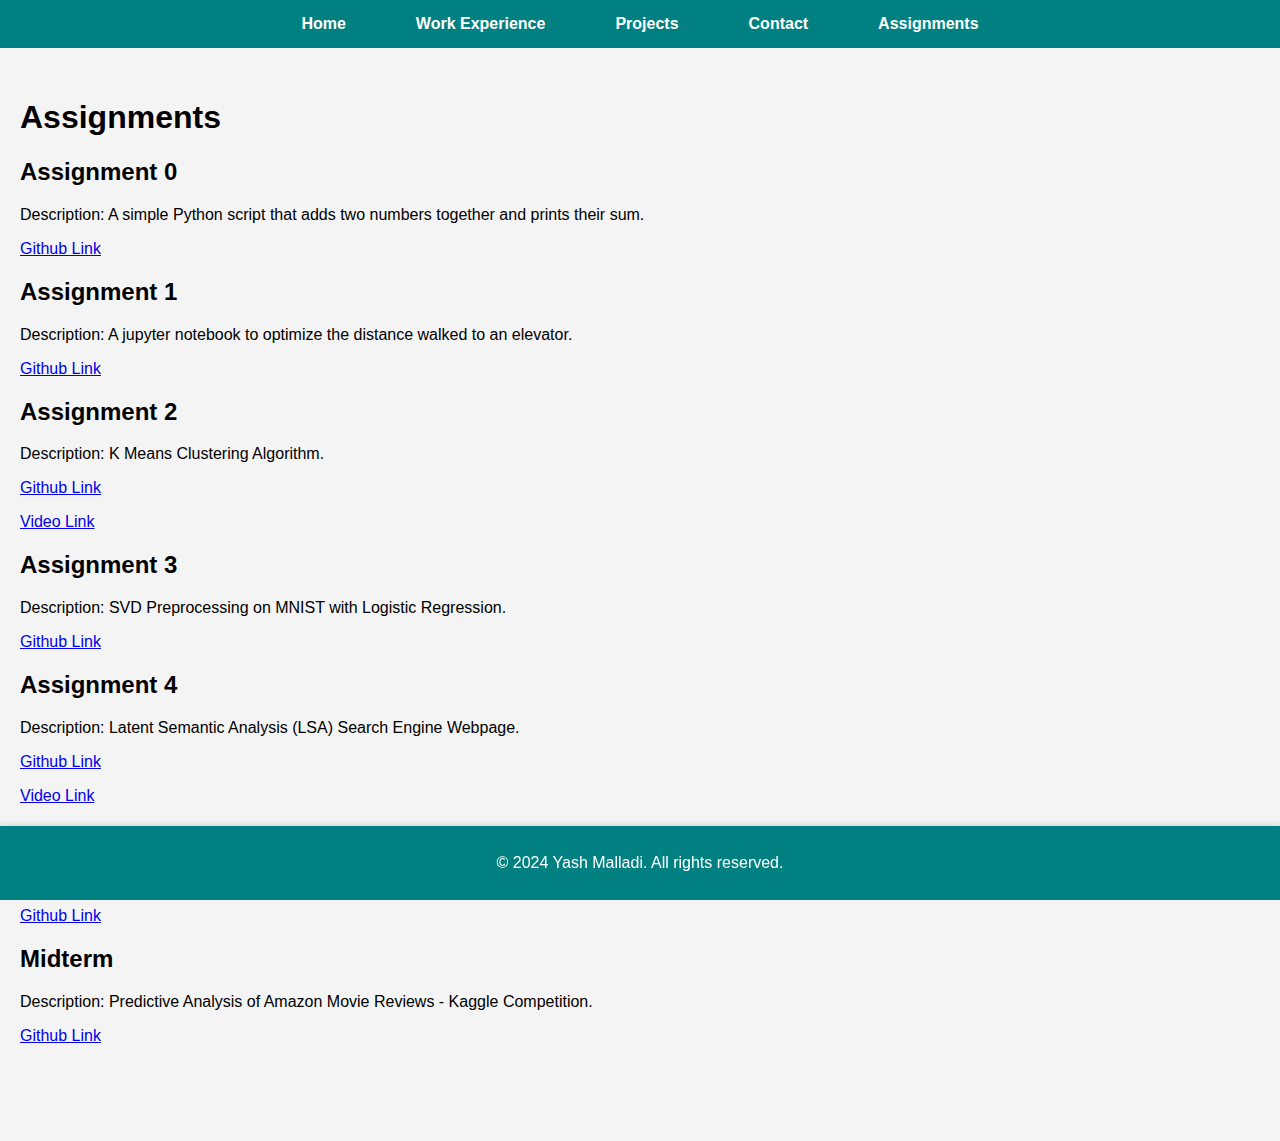
==== assignments.html @ 7f0d24d8 "Update assignments.html" ====
<!DOCTYPE html>
<html lang="en">
<head>
    <meta charset="UTF-8">
    <meta name="viewport" content="width=device-width, initial-scale=1.0">
    <title>Assignments</title>
    <link rel="stylesheet" href="styles.css">
</head>
<body>
    <header>
        <nav>
            <ul>
                <li><a href="index.html">Home</a></li>
                <li><a href="work-experience.html">Work Experience</a></li>
                <li><a href="projects.html">Projects</a></li>
                <li><a href="contact.html">Contact</a></li>
                <li><a href="assignments.html">Assignments</a></li>
            </ul>
        </nav>
    </header>
    <main>
        <section>
            <h1>Assignments</h1>
            <section id="assignment_0">
                <h2>Assignment 0</h2>
                <p>Description: A simple Python script that adds two numbers together and prints their sum.</p>
                <p><a href="https://github.com/msyd6/smalladi-assignment-0">Github Link</a></p>
            </section>
            <section id="assignment_1">
                <h2>Assignment 1</h2>
                <p>Description: A jupyter notebook to optimize the distance walked to an elevator.</p>
                <p><a href="https://github.com/msyd6/smalladi-assignment-1">Github Link</a></p>
            </section>
            <section id="assignment_2">
                <h2>Assignment 2</h2>
                <p>Description: K Means Clustering Algorithm.</p>
                <p><a href="https://github.com/msyd6/smalladi-assignment-2">Github Link</a></p>
                <p><a href="https://youtu.be/zW4foDeWn2k">Video Link</a></p>
            </section>
            <section id="assignment_3">
                <h2>Assignment 3</h2>
                <p>Description: SVD Preprocessing on MNIST with Logistic Regression.</p>
                <p><a href="https://github.com/msyd6/smalladi-assignment-3">Github Link</a></p>
                </section>
            <section id="assignment_4">
                <h2>Assignment 4</h2>
                <p>Description: Latent Semantic Analysis (LSA) Search Engine Webpage.</p>
                <p><a href="https://github.com/msyd6/smalladi-assignment-4">Github Link</a></p>
                <p><a href="https://youtu.be/O9EVMjMCVu4">Video Link</a></p>
                </section>
            <section id="assignment_5">
                <h2>Assignment 5</h2>
                <p>Description: K-Nearest Neighbors Kaggle Competition.</p>
                <p><a href="https://github.com/msyd6/smalladi-assignment-5">Github Link</a></p>
                <section id="midterm">
                <h2>Midterm</h2>
                <p>Description: Predictive Analysis of Amazon Movie Reviews - Kaggle Competition.</p>
                <p><a href="https://github.com/msyd6/smalladi-midterm-CS506">Github Link</a></p>
            <!-- Add additional assignments below -->
        </section>
    </main>
    <footer>
        <p>&copy; 2024 Yash Malladi. All rights reserved.</p>
    </footer>
</body>
</html>
---- styles.css ----
body {
    font-family: 'Helvetica Neue', Arial, sans-serif;
    margin: 0;
    padding: 0;
    padding-bottom: 50px;
    background-color: #f4f4f4; /* Light gray background */
}

/* Header styles */
header {
    background-color: #008080; /* Teal background */
    color: #ffffff;
    padding: 15px 0;
    text-align: center; /* Center the header content */
}

/* Navigation styles */
nav ul {
    list-style-type: none;
    padding: 0;
    margin: 0;
    display: flex; /* Using flexbox for navigation */
    justify-content: center; /* Center navigation items horizontally */
}

nav ul li {
    margin: 0 20px; /* Increased spacing between navigation items */
}

nav ul li a {
    color: #ffffff;
    text-decoration: none;
    font-weight: bold; /* Make font bold */
    padding: 10px 15px; /* Padding for clickable area */
}

nav ul li a:hover {
    background-color: #ffffff; /* White background on hover */
    color: #008080; /* Teal text on hover */
    border-radius: 5px; /* Rounded corners on hover */
}

/* Main content styles */
main {
    padding: 30px 20px;
    text-align: justify;
}

/* Footer styles */
footer {
    background-color: #008080; /* Teal background */
    color: #ffffff;
    text-align: center;
    padding: 12px 0;
    position: fixed;
    width: 100%;
    left: 0;
    bottom: 0;
    box-shadow: 0 -2px 5px rgba(0,0,0,0.1);
}
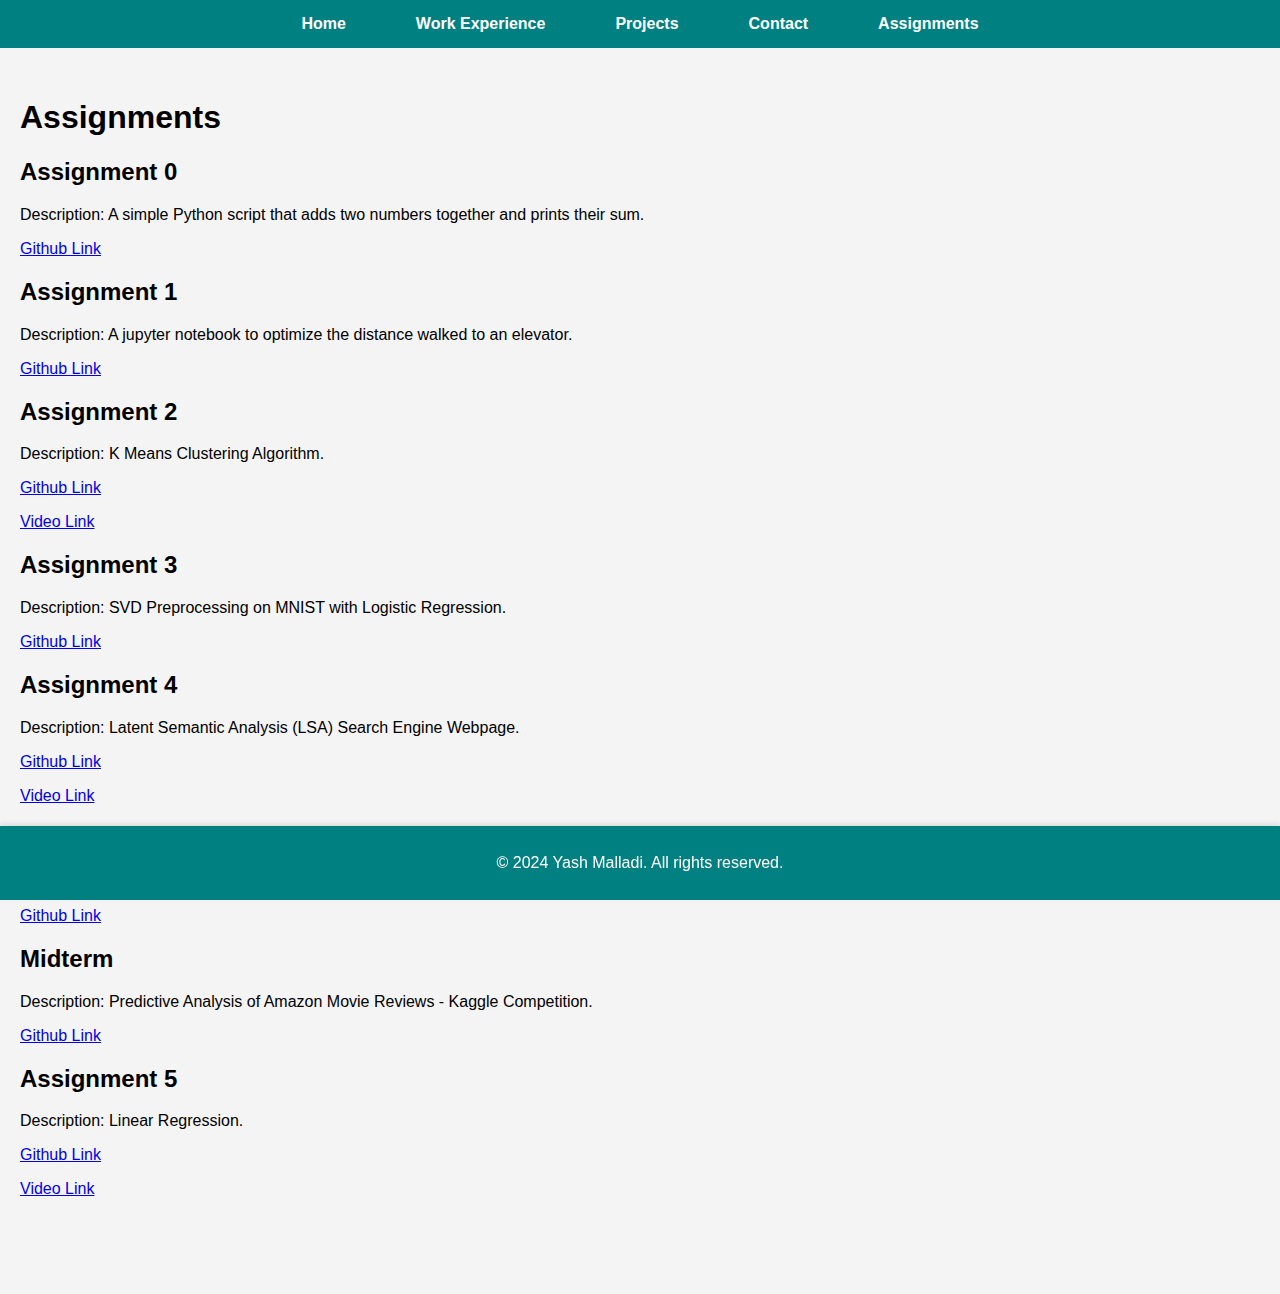
==== commit 3984aecf: "Update assignments.html" ====
--- a/assignments.html
+++ b/assignments.html
@@ -56,6 +56,11 @@
                 <h2>Midterm</h2>
                 <p>Description: Predictive Analysis of Amazon Movie Reviews - Kaggle Competition.</p>
                 <p><a href="https://github.com/msyd6/smalladi-midterm-CS506">Github Link</a></p>
+                <section id="assignment_6">
+                <h2>Assignment 5</h2>
+                <p>Description: Linear Regression.</p>
+                <p><a href="https://github.com/msyd6/smalladi-assignment-6">Github Link</a></p>
+                <p><a href="https://youtu.be/MxhuvHrSKYQ">Video Link</a></p>
             <!-- Add additional assignments below -->
         </section>
     </main>
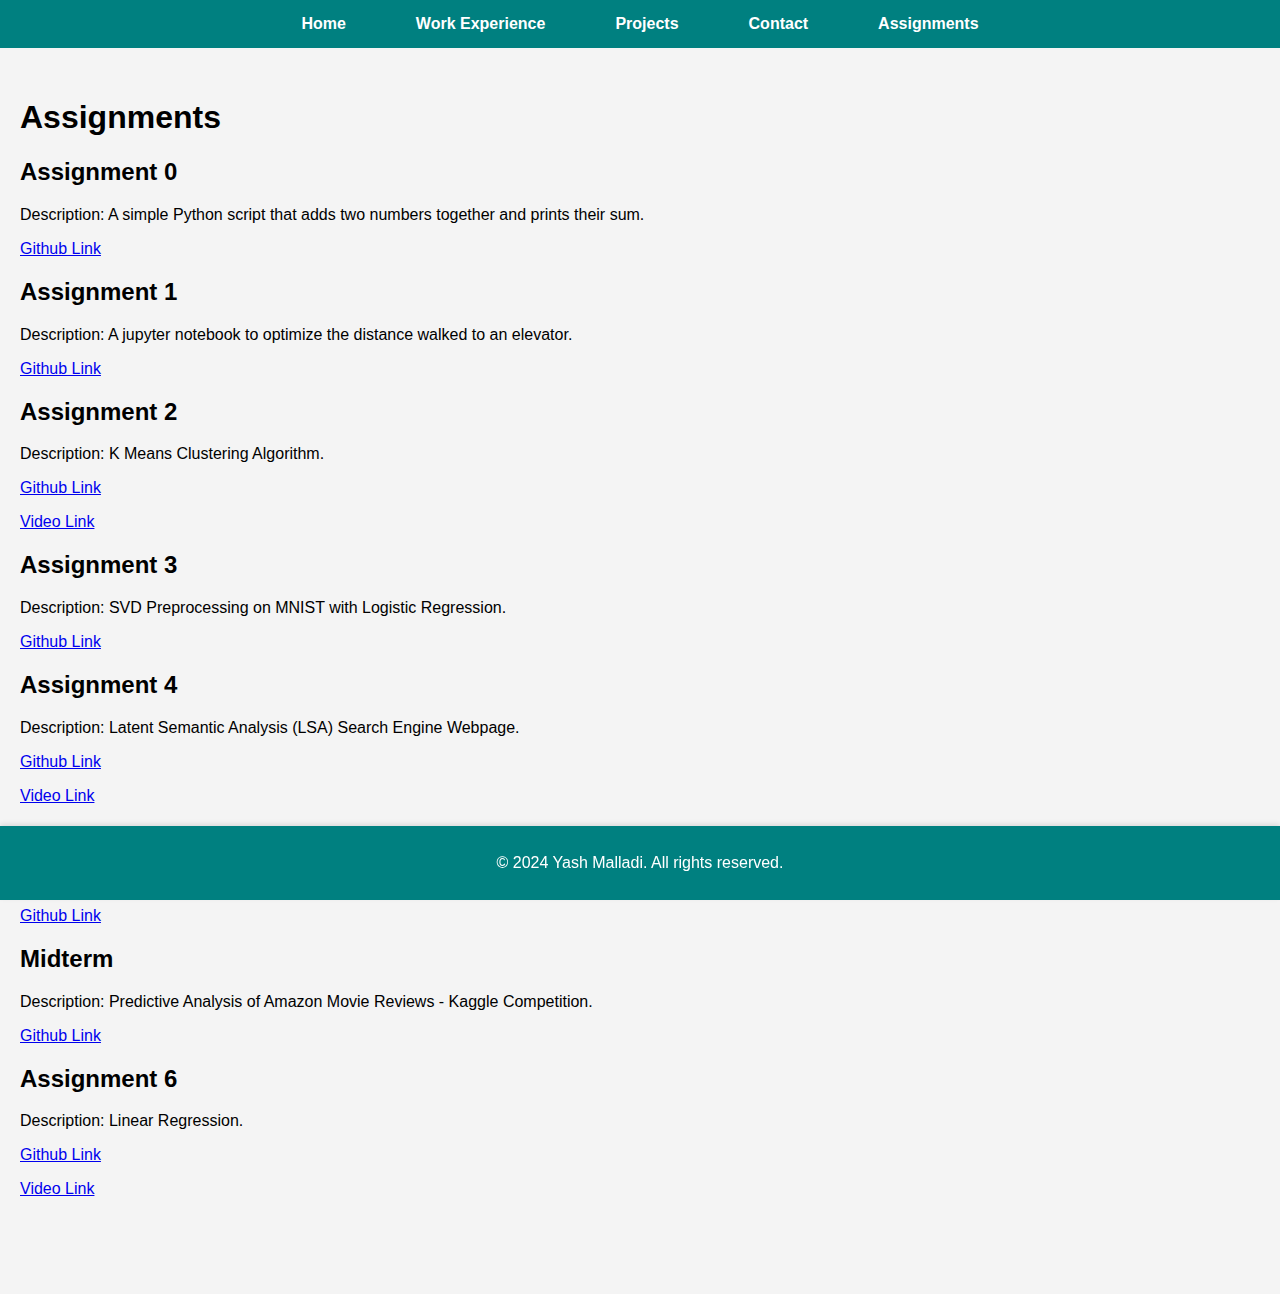
==== commit bfac829d: "Update assignments.html" ====
--- a/assignments.html
+++ b/assignments.html
@@ -57,7 +57,7 @@
                 <p>Description: Predictive Analysis of Amazon Movie Reviews - Kaggle Competition.</p>
                 <p><a href="https://github.com/msyd6/smalladi-midterm-CS506">Github Link</a></p>
                 <section id="assignment_6">
-                <h2>Assignment 5</h2>
+                <h2>Assignment 6</h2>
                 <p>Description: Linear Regression.</p>
                 <p><a href="https://github.com/msyd6/smalladi-assignment-6">Github Link</a></p>
                 <p><a href="https://youtu.be/MxhuvHrSKYQ">Video Link</a></p>
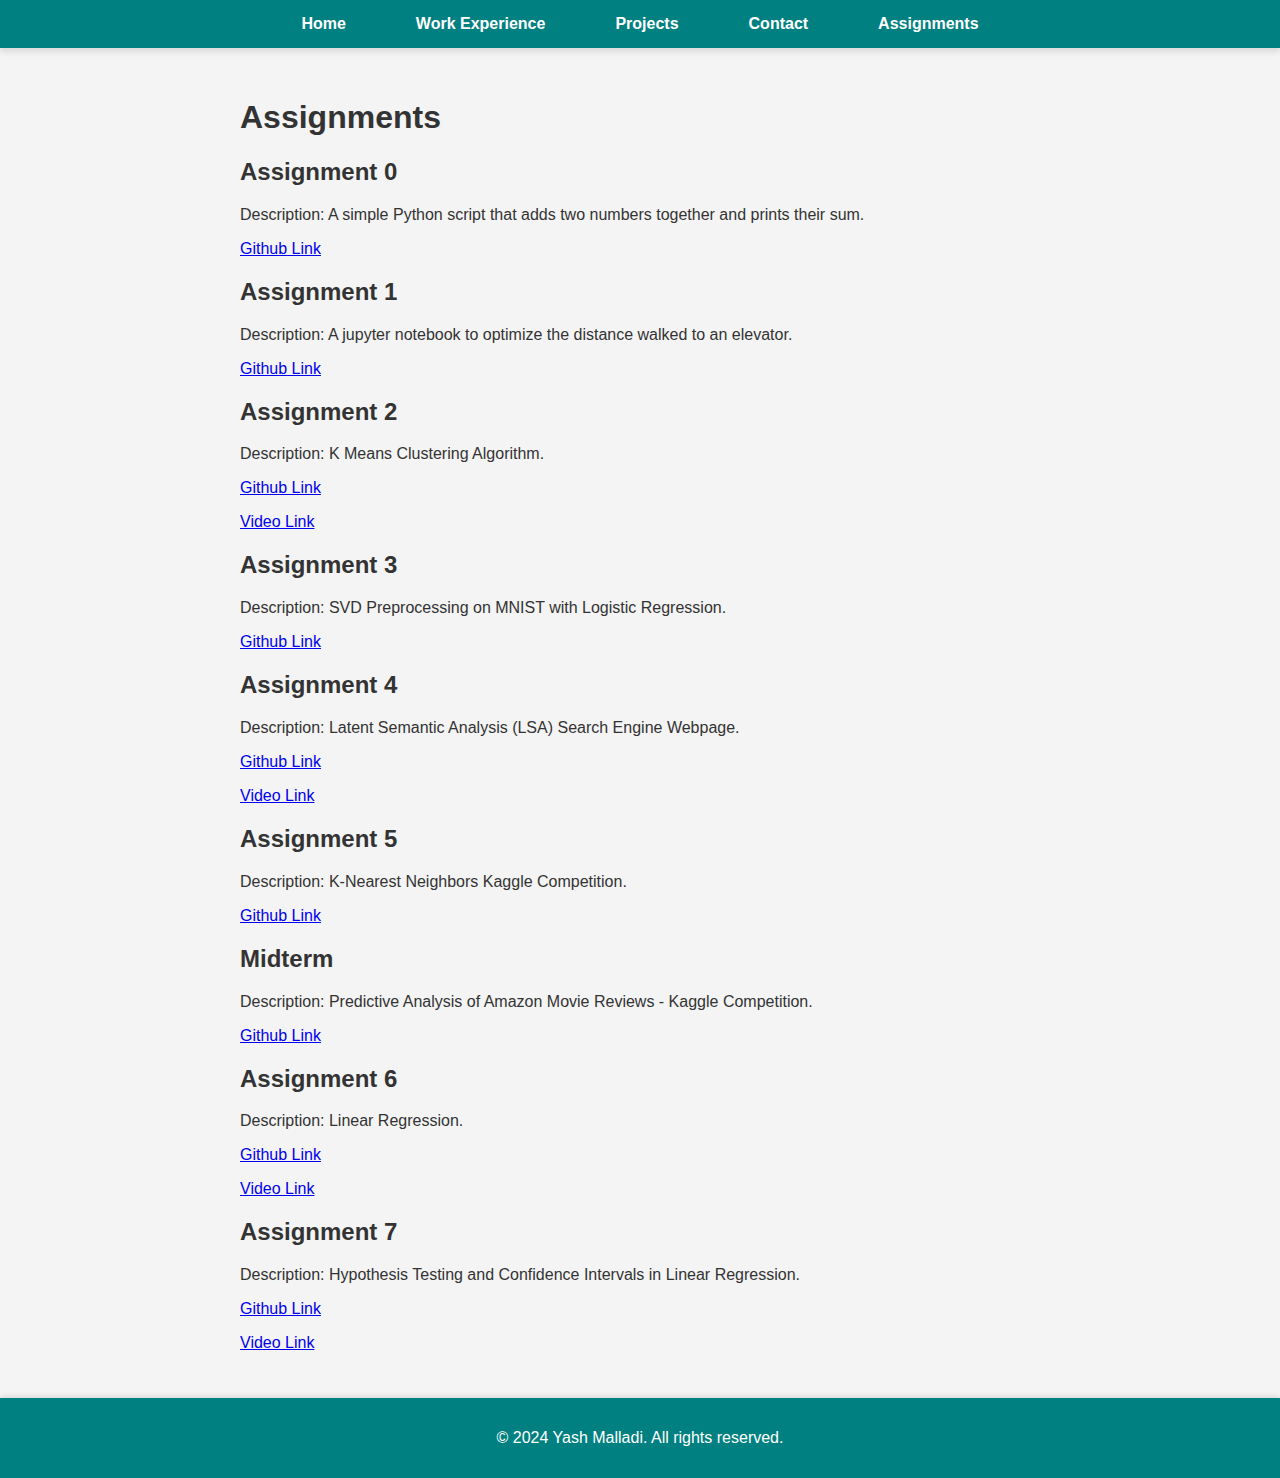
==== commit 175ce2a4: "Update assignments.html" ====
--- a/assignments.html
+++ b/assignments.html
@@ -61,6 +61,11 @@
                 <p>Description: Linear Regression.</p>
                 <p><a href="https://github.com/msyd6/smalladi-assignment-6">Github Link</a></p>
                 <p><a href="https://youtu.be/MxhuvHrSKYQ">Video Link</a></p>
+                <section id="assignment_7">
+                <h2>Assignment 7</h2>
+                <p>Description: Hypothesis Testing and Confidence Intervals in Linear Regression.</p>
+                <p><a href="https://github.com/msyd6/smalladi-assignment-7">Github Link</a></p>
+                <p><a href="https://youtu.be/Ke_CO2eMqsE">Video Link</a></p>
             <!-- Add additional assignments below -->
         </section>
     </main>
--- a/styles.css
+++ b/styles.css
@@ -1,62 +1,86 @@
-
+/* Basic styling */
 body {
     font-family: 'Helvetica Neue', Arial, sans-serif;
     margin: 0;
     padding: 0;
-    padding-bottom: 50px;
-    background-color: #f4f4f4; /* Light gray background */
+    background-color: #f4f4f4;
+    color: #333;
 }
 
 /* Header styles */
 header {
-    background-color: #008080; /* Teal background */
+    background-color: #008080;
     color: #ffffff;
     padding: 15px 0;
-    text-align: center; /* Center the header content */
+    box-shadow: 0 4px 6px rgba(0,0,0,0.1);
 }
 
-/* Navigation styles */
 nav ul {
-    list-style-type: none;
+    list-style: none;
     padding: 0;
     margin: 0;
-    display: flex; /* Using flexbox for navigation */
-    justify-content: center; /* Center navigation items horizontally */
+    display: flex;
+    justify-content: center;
 }
 
 nav ul li {
-    margin: 0 20px; /* Increased spacing between navigation items */
+    margin: 0 15px;
 }
 
 nav ul li a {
     color: #ffffff;
     text-decoration: none;
-    font-weight: bold; /* Make font bold */
-    padding: 10px 15px; /* Padding for clickable area */
+    font-weight: bold;
+    padding: 10px 20px;
+    transition: background-color 0.3s, color 0.3s;
 }
 
 nav ul li a:hover {
-    background-color: #ffffff; /* White background on hover */
-    color: #008080; /* Teal text on hover */
-    border-radius: 5px; /* Rounded corners on hover */
+    background-color: #ffffff;
+    color: #008080;
+    border-radius: 5px;
 }
 
-/* Main content styles */
+/* Main content styling */
 main {
     padding: 30px 20px;
+    max-width: 800px;
+    margin: auto;
     text-align: justify;
+}
+
+/* Button styling */
+button {
+    padding: 10px 20px;
+    color: #ffffff;
+    background-color: #008080;
+    border: none;
+    border-radius: 5px;
+    font-weight: bold;
+    cursor: pointer;
+    transition: background-color 0.3s;
+    margin-top: 20px;
+}
+
+button:hover {
+    background-color: #006666;
+}
+
+/* Hidden content */
+.hidden-content {
+    display: none;
+    background-color: #e0f7f7;
+    padding: 20px;
+    border-radius: 5px;
+    margin-top: 20px;
 }
 
 /* Footer styles */
 footer {
-    background-color: #008080; /* Teal background */
+    background-color: #008080;
     color: #ffffff;
     text-align: center;
-    padding: 12px 0;
-    position: fixed;
-    width: 100%;
-    left: 0;
-    bottom: 0;
+    padding: 15px 0;
     box-shadow: 0 -2px 5px rgba(0,0,0,0.1);
 }
 
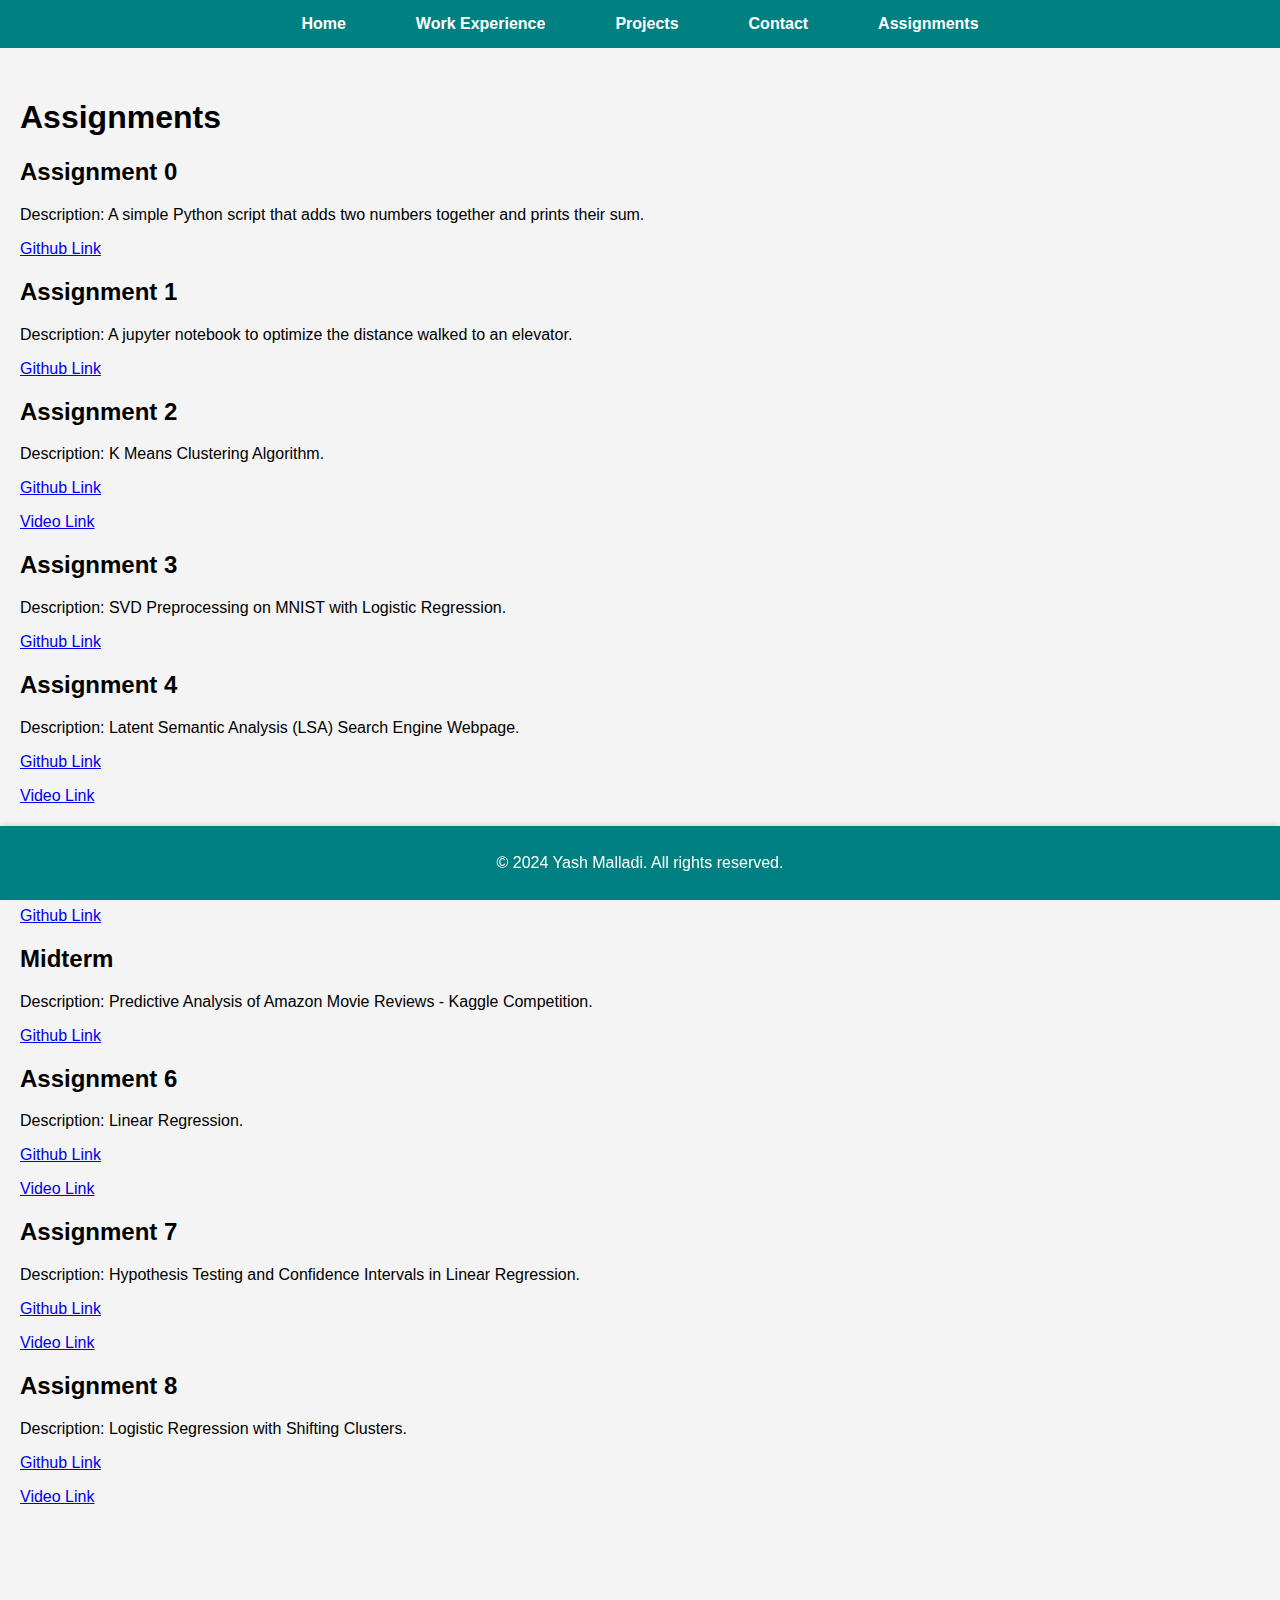
==== commit 26633e40: "Update assignments.html" ====
--- a/assignments.html
+++ b/assignments.html
@@ -66,6 +66,11 @@
                 <p>Description: Hypothesis Testing and Confidence Intervals in Linear Regression.</p>
                 <p><a href="https://github.com/msyd6/smalladi-assignment-7">Github Link</a></p>
                 <p><a href="https://youtu.be/Ke_CO2eMqsE">Video Link</a></p>
+                <section id="assignment_7">
+                <h2>Assignment 8</h2>
+                <p>Description: Logistic Regression with Shifting Clusters.</p>
+                <p><a href="https://github.com/msyd6/smalladi-assignment-8">Github Link</a></p>
+                <p><a href="https://youtu.be/Zu29S8j05V8">Video Link</a></p>
             <!-- Add additional assignments below -->
         </section>
     </main>
--- a/styles.css
+++ b/styles.css
@@ -1,87 +1,61 @@
-/* Basic styling */
 body {
     font-family: 'Helvetica Neue', Arial, sans-serif;
     margin: 0;
     padding: 0;
-    background-color: #f4f4f4;
-    color: #333;
+    padding-bottom: 50px;
+    background-color: #f4f4f4; /* Light gray background */
 }
 
 /* Header styles */
 header {
-    background-color: #008080;
+    background-color: #008080; /* Teal background */
     color: #ffffff;
     padding: 15px 0;
-    box-shadow: 0 4px 6px rgba(0,0,0,0.1);
+    text-align: center; /* Center the header content */
 }
 
+/* Navigation styles */
 nav ul {
-    list-style: none;
+    list-style-type: none;
     padding: 0;
     margin: 0;
-    display: flex;
-    justify-content: center;
+    display: flex; /* Using flexbox for navigation */
+    justify-content: center; /* Center navigation items horizontally */
 }
 
 nav ul li {
-    margin: 0 15px;
+    margin: 0 20px; /* Increased spacing between navigation items */
 }
 
 nav ul li a {
     color: #ffffff;
     text-decoration: none;
-    font-weight: bold;
-    padding: 10px 20px;
-    transition: background-color 0.3s, color 0.3s;
+    font-weight: bold; /* Make font bold */
+    padding: 10px 15px; /* Padding for clickable area */
 }
 
 nav ul li a:hover {
-    background-color: #ffffff;
-    color: #008080;
-    border-radius: 5px;
+    background-color: #ffffff; /* White background on hover */
+    color: #008080; /* Teal text on hover */
+    border-radius: 5px; /* Rounded corners on hover */
 }
 
-/* Main content styling */
+/* Main content styles */
 main {
     padding: 30px 20px;
-    max-width: 800px;
-    margin: auto;
     text-align: justify;
-}
-
-/* Button styling */
-button {
-    padding: 10px 20px;
-    color: #ffffff;
-    background-color: #008080;
-    border: none;
-    border-radius: 5px;
-    font-weight: bold;
-    cursor: pointer;
-    transition: background-color 0.3s;
-    margin-top: 20px;
-}
-
-button:hover {
-    background-color: #006666;
-}
-
-/* Hidden content */
-.hidden-content {
-    display: none;
-    background-color: #e0f7f7;
-    padding: 20px;
-    border-radius: 5px;
-    margin-top: 20px;
 }
 
 /* Footer styles */
 footer {
-    background-color: #008080;
+    background-color: #008080; /* Teal background */
     color: #ffffff;
     text-align: center;
-    padding: 15px 0;
+    padding: 12px 0;
+    position: fixed;
+    width: 100%;
+    left: 0;
+    bottom: 0;
     box-shadow: 0 -2px 5px rgba(0,0,0,0.1);
 }
 
-
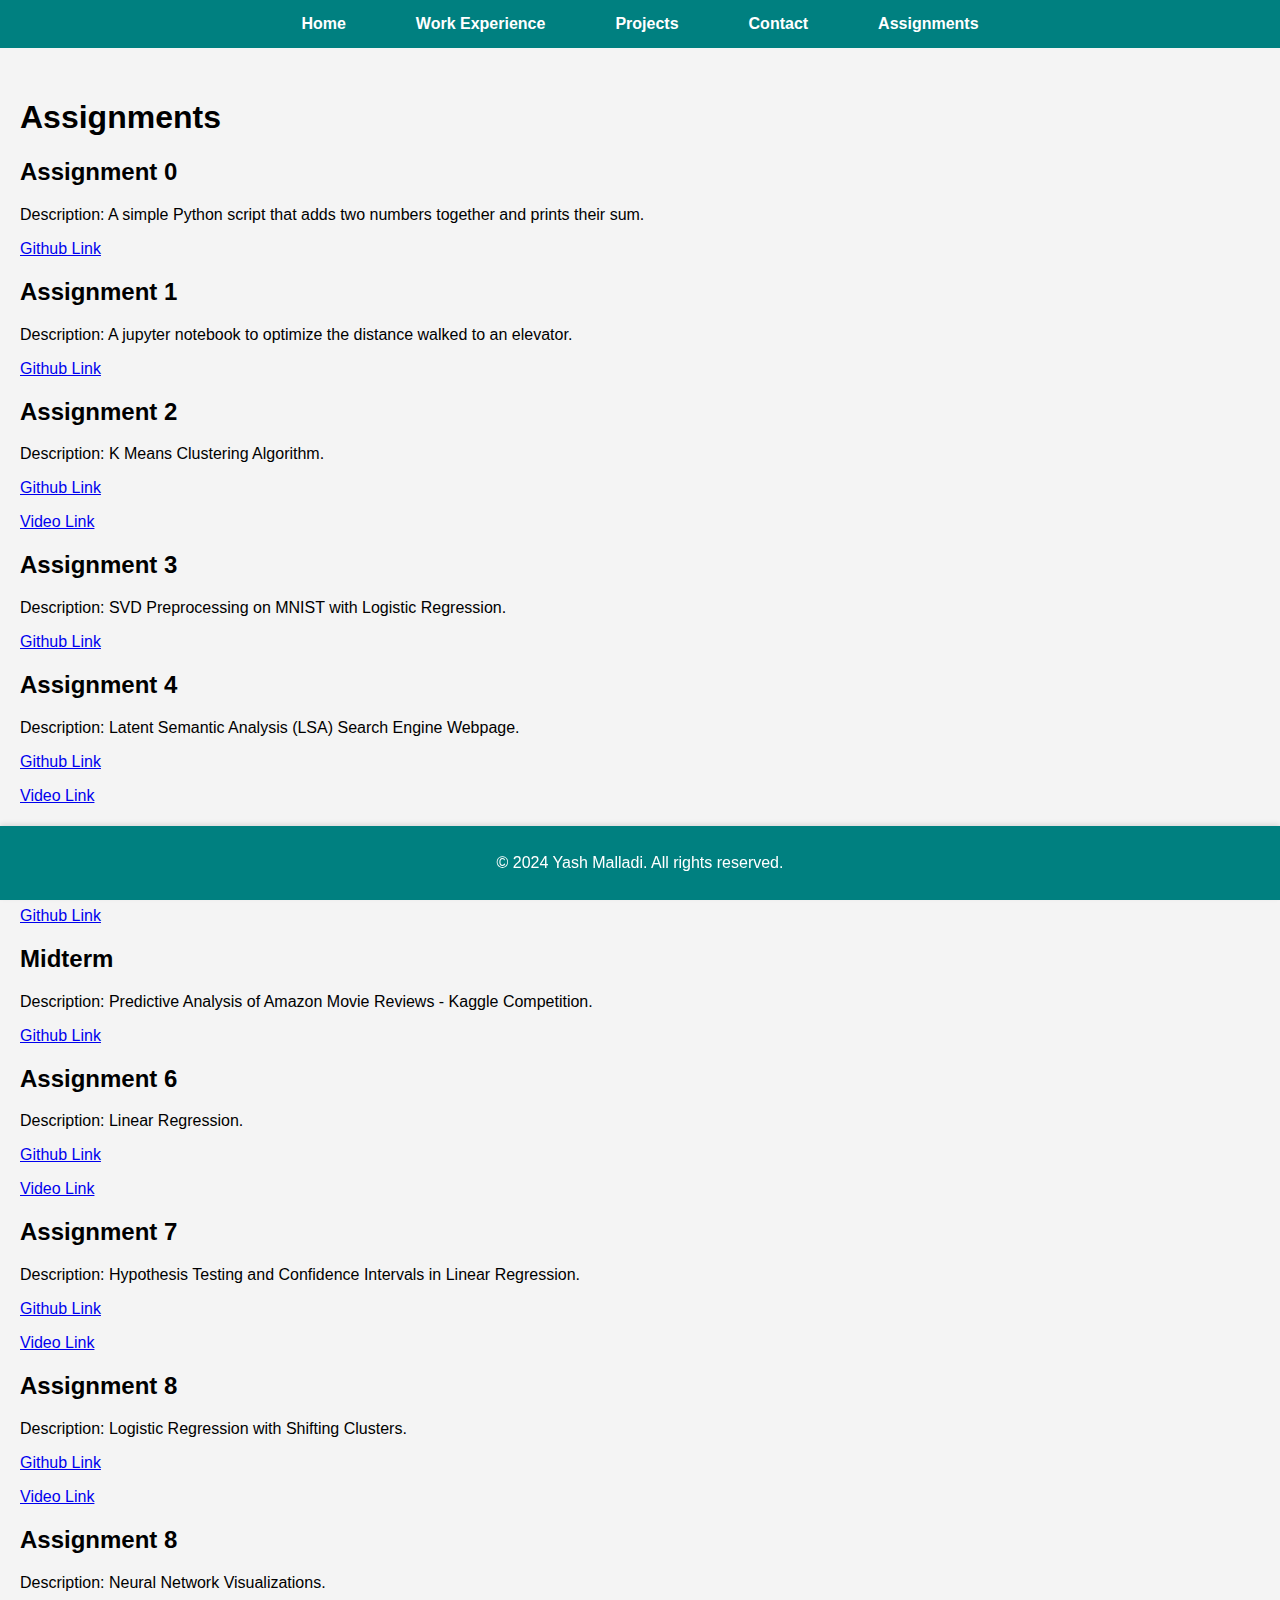
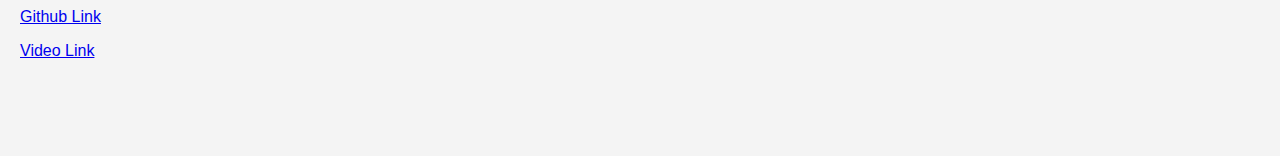
==== commit c4d9e624: "Update assignments.html" ====
--- a/assignments.html
+++ b/assignments.html
@@ -66,11 +66,16 @@
                 <p>Description: Hypothesis Testing and Confidence Intervals in Linear Regression.</p>
                 <p><a href="https://github.com/msyd6/smalladi-assignment-7">Github Link</a></p>
                 <p><a href="https://youtu.be/Ke_CO2eMqsE">Video Link</a></p>
-                <section id="assignment_7">
+                <section id="assignment_8">
                 <h2>Assignment 8</h2>
                 <p>Description: Logistic Regression with Shifting Clusters.</p>
                 <p><a href="https://github.com/msyd6/smalladi-assignment-8">Github Link</a></p>
                 <p><a href="https://youtu.be/Zu29S8j05V8">Video Link</a></p>
+                <section id="assignment_9">
+                <h2>Assignment 8</h2>
+                <p>Description: Neural Network Visualizations.</p>
+                <p><a href="https://github.com/msyd6/smalladi-assignment-9">Github Link</a></p>
+                <p><a href="https://youtu.be/pB8wiLBbiyc">Video Link</a></p>
             <!-- Add additional assignments below -->
         </section>
     </main>
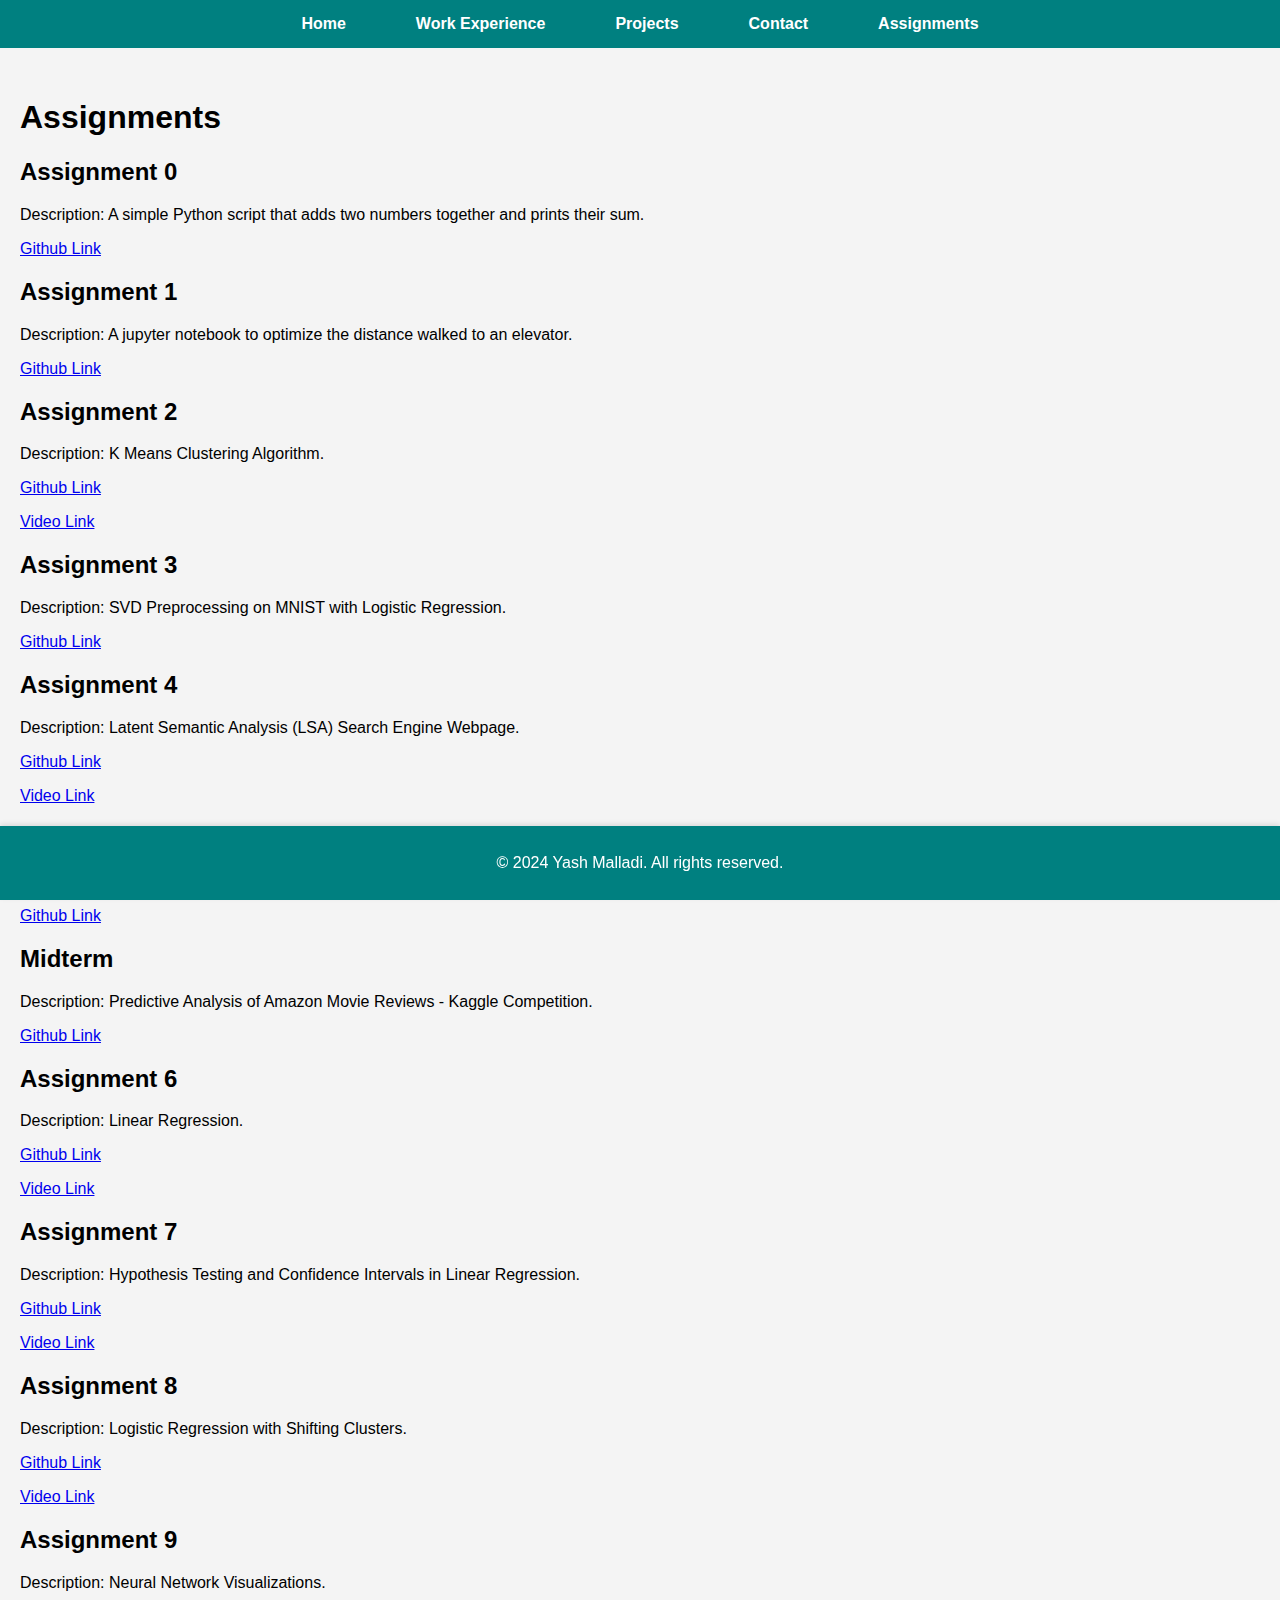
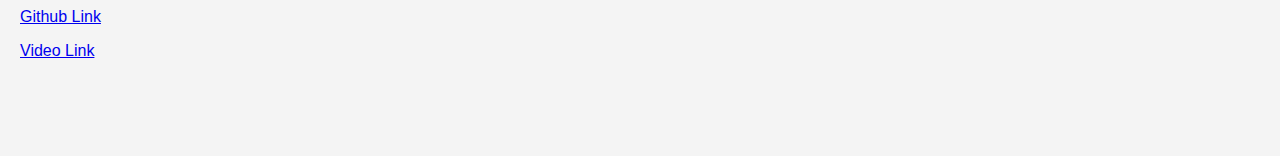
==== commit b1b7ebb8: "Update assignments.html" ====
--- a/assignments.html
+++ b/assignments.html
@@ -72,7 +72,7 @@
                 <p><a href="https://github.com/msyd6/smalladi-assignment-8">Github Link</a></p>
                 <p><a href="https://youtu.be/Zu29S8j05V8">Video Link</a></p>
                 <section id="assignment_9">
-                <h2>Assignment 8</h2>
+                <h2>Assignment 9</h2>
                 <p>Description: Neural Network Visualizations.</p>
                 <p><a href="https://github.com/msyd6/smalladi-assignment-9">Github Link</a></p>
                 <p><a href="https://youtu.be/pB8wiLBbiyc">Video Link</a></p>
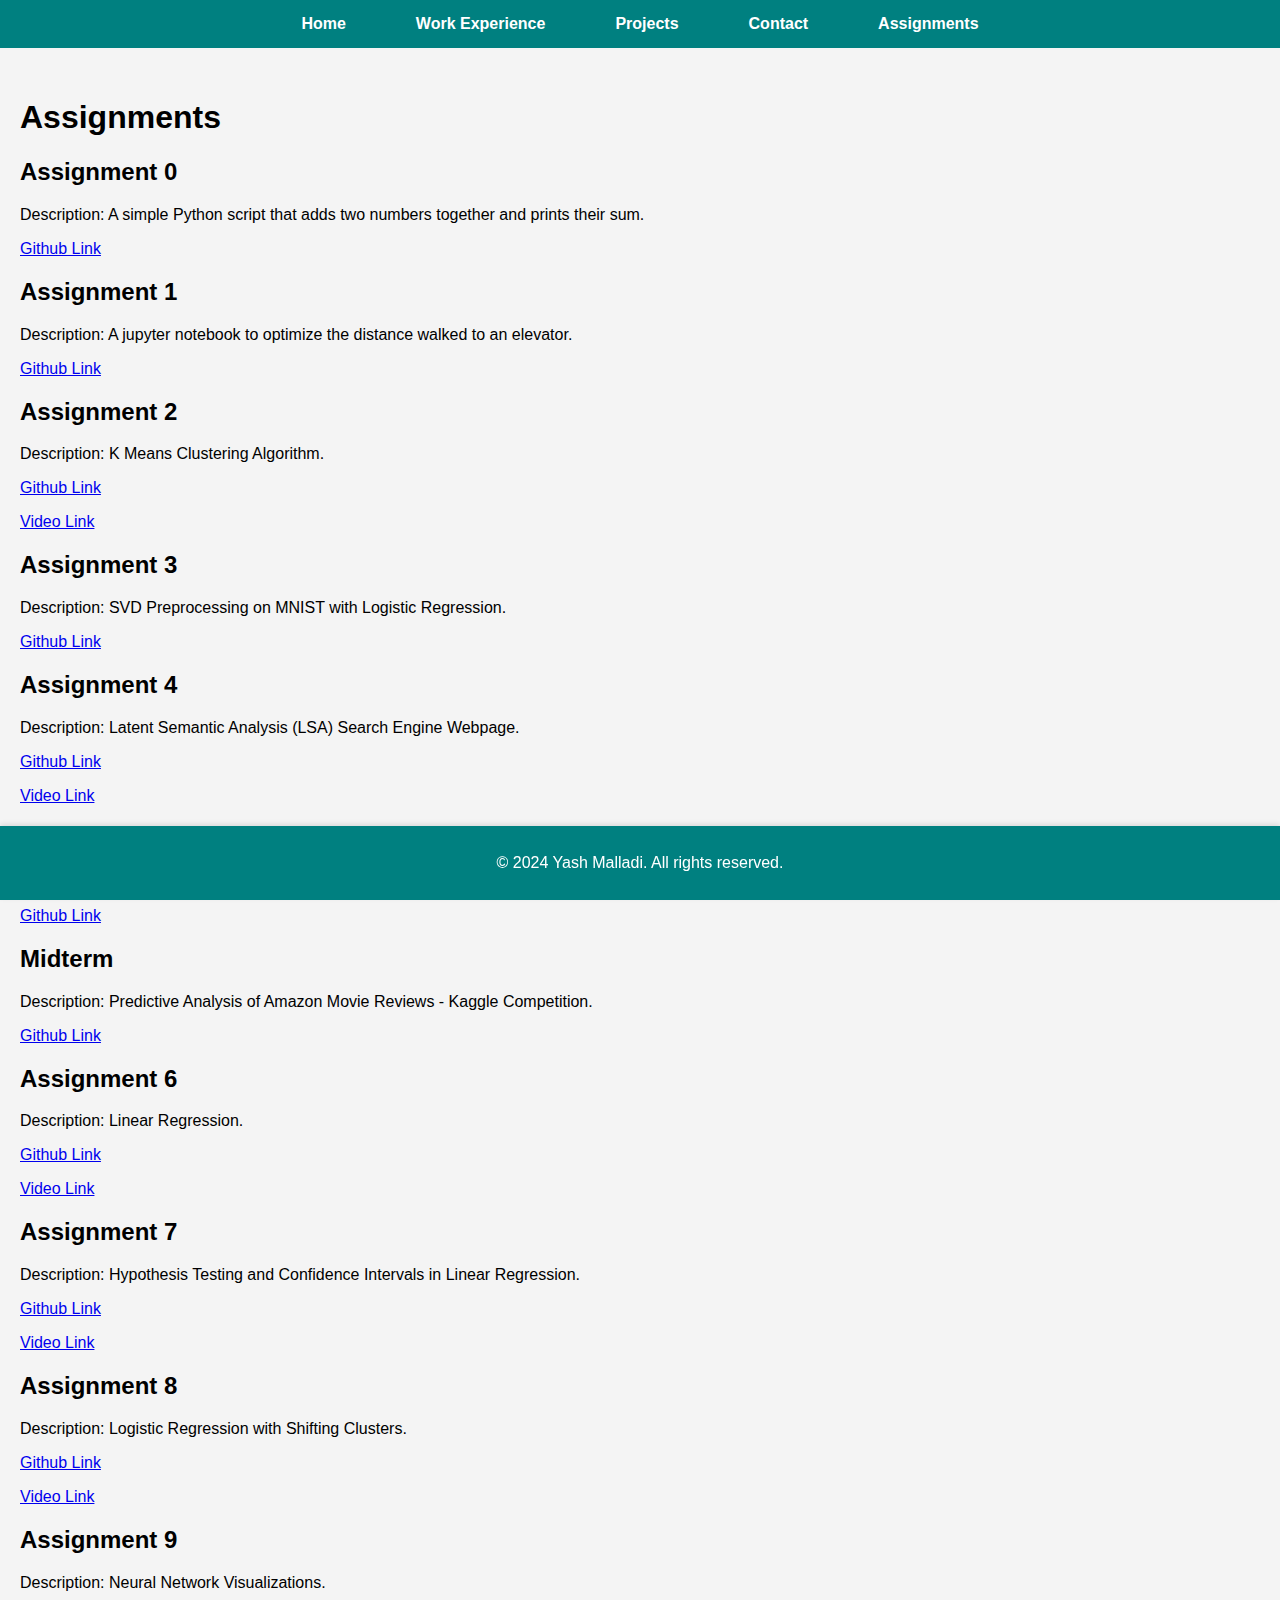
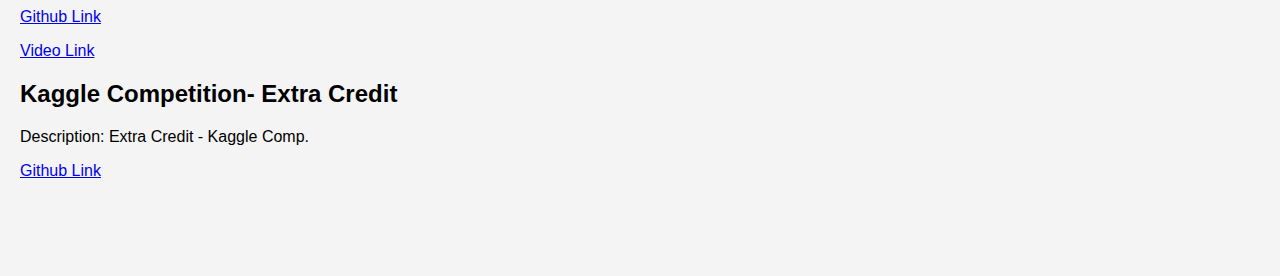
==== commit d9334f3b: "Update assignments.html" ====
--- a/assignments.html
+++ b/assignments.html
@@ -76,6 +76,10 @@
                 <p>Description: Neural Network Visualizations.</p>
                 <p><a href="https://github.com/msyd6/smalladi-assignment-9">Github Link</a></p>
                 <p><a href="https://youtu.be/pB8wiLBbiyc">Video Link</a></p>
+                <section id="extra_credit">
+                <h2>Kaggle Competition- Extra Credit</h2>
+                <p>Description: Extra Credit - Kaggle Comp.</p>
+                <p><a href="https://github.com/msyd6/smalladi-extra-credit">Github Link</a></p>
             <!-- Add additional assignments below -->
         </section>
     </main>
